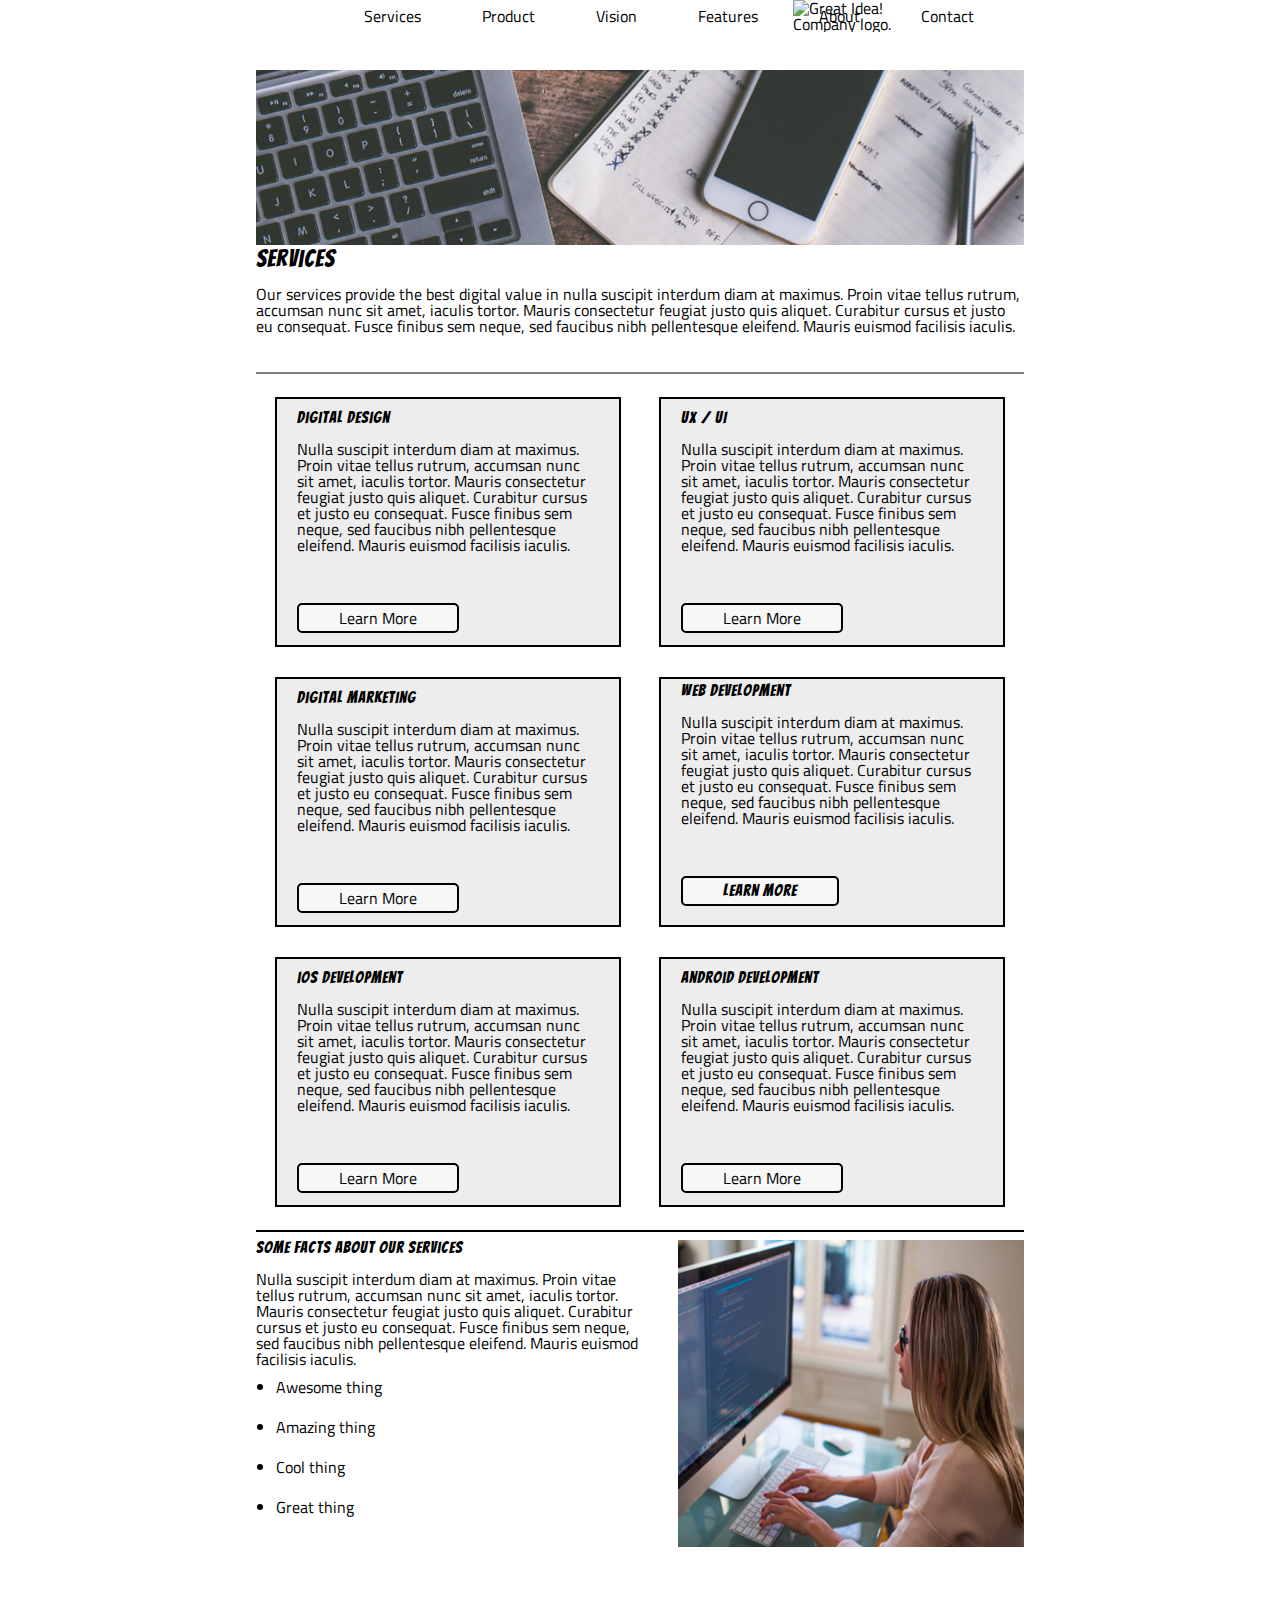
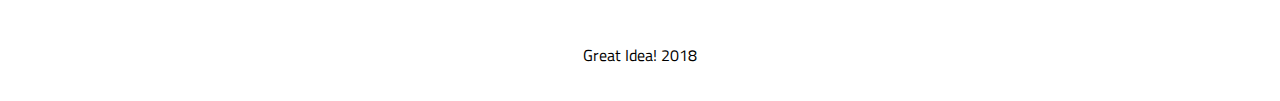
==== services.html @ 65a363fb "MVP Complete, begin stretch refactor" ====
<!DOCTYPE html>
<html lang="en">
<head>
  <meta charset="UTF-8">
  <meta name="viewport" content="width=device-width, initial-scale=1.0">
  <meta http-equiv="X-UA-Compatible" content="ie=edge">
  <link href="https://fonts.googleapis.com/css?family=Bangers|Titillium+Web" rel="stylesheet">
  <link rel="stylesheet" href="css/index.css">

  <title>Document</title>
</head>
<body>
  <div class="container">

    <nav class="nav">
      <div class="menu">
        <a href="services.html">Services</a>
        <a href="#">Product</a>
        <a href="#">Vision</a>
        <a href="#">Features</a>
        <a href="#">About</a>
        <a href="#">Contact</a>
      </div>
      <img class="companyLogo" src="img/logo.png" alt="Great Idea! Company logo.">


    </nav>




    <img class="midImage" src="img/services-header.jpg" alt="Our services header image">

    <h2>Services</h2>

    <div class="servicesPitch type">Our services provide the best digital value in nulla suscipit interdum diam at
      maximus.
      Proin vitae tellus rutrum, accumsan nunc sit amet, iaculis tortor. Mauris consectetur feugiat justo quis aliquet.
      Curabitur cursus et justo eu consequat. Fusce finibus sem neque, sed faucibus nibh pellentesque eleifend. Mauris
      euismod facilisis iaculis.</div>

    <hr>

    <section class="servicesOverview type">

      <div class="box">
        <h3>Digital Design</h3>

        <p>
          Nulla suscipit interdum diam at maximus. Proin vitae tellus rutrum, accumsan nunc sit amet, iaculis tortor.
          Mauris
          consectetur feugiat justo quis aliquet. Curabitur cursus et justo eu consequat. Fusce finibus sem neque, sed
          faucibus nibh pellentesque
          eleifend. Mauris euismod facilisis iaculis.

        </p>
        <p class="smallButton">Learn More</p>

      </div>


      <div class="box">
        <h3>UX / UI</h3>

        <p>
          Nulla suscipit interdum diam at maximus. Proin vitae tellus rutrum, accumsan nunc sit amet, iaculis tortor.
          Mauris
          consectetur feugiat justo quis aliquet. Curabitur cursus et justo eu consequat. Fusce finibus sem neque, sed
          faucibus nibh pellentesque
          eleifend. Mauris euismod facilisis iaculis.
        </p>

        <p class="smallButton">Learn More</p c>
      </div>



      <div class="box">
        <h3>Digital Marketing</h3>

        <p>
          Nulla suscipit interdum diam at maximus. Proin vitae tellus rutrum, accumsan nunc sit amet, iaculis tortor.
          Mauris
          consectetur feugiat justo quis aliquet. Curabitur cursus et justo eu consequat. Fusce finibus sem neque, sed
          faucibus nibh pellentesque
          eleifend. Mauris euismod facilisis iaculis.
        </p>

        <p class="smallButton">Learn More</p>
      </div>



      <div class="box">
        <h3>Web Development</h3>

        <p>
          Nulla suscipit interdum diam at maximus. Proin vitae tellus rutrum, accumsan nunc sit amet, iaculis tortor.
          Mauris
          consectetur feugiat justo quis aliquet. Curabitur cursus et justo eu consequat. Fusce finibus sem neque, sed
          faucibus nibh pellentesque
          eleifend. Mauris euismod facilisis iaculis.
        </p>

        <h3 class="smallButton">Learn More</ cl>
      </div>



      <div class="box">
        <h3>iOS Development</h3>

        <p>
          Nulla suscipit interdum diam at maximus. Proin vitae tellus rutrum, accumsan nunc sit amet, iaculis tortor.
          Mauris
          consectetur feugiat justo quis aliquet. Curabitur cursus et justo eu consequat. Fusce finibus sem neque, sed
          faucibus nibh pellentesque
          eleifend. Mauris euismod facilisis iaculis.
        </p>

        <p class="smallButton">Learn More</p>
      </div>



      <div class="box">
        <h3>Android Development</h3>

        <p>
          Nulla suscipit interdum diam at maximus. Proin vitae tellus rutrum, accumsan nunc sit amet, iaculis tortor.
          Mauris
          consectetur feugiat justo quis aliquet. Curabitur cursus et justo eu consequat. Fusce finibus sem neque, sed
          faucibus nibh pellentesque
          eleifend. Mauris euismod facilisis iaculis.
        </p>

        <p class="smallButton">Learn More</p>
      </div>
    </section>

    <hr class="footer">

    <div class="closer type">
      <div class="textInfo">
        <h3>Some Facts About Our Services</h3>

        <p>
          Nulla suscipit interdum diam at maximus. Proin vitae tellus rutrum, accumsan nunc sit amet, iaculis tortor.
          Mauris
          consectetur feugiat justo quis aliquet. Curabitur cursus et justo eu consequat. Fusce finibus sem neque, sed
          faucibus nibh pellentesque
          eleifend. Mauris euismod facilisis iaculis.
        </p>

        <ul class="bullets">
          <li>Awesome thing</li>
          <li> Amazing thing</li>
          <li>Cool thing</li>
          <li>Great thing</li>
        </ul>
      </div>


      <img src="img/services-info.png" alt="one of our employees hard at work">
    </div>

    <div class="copyright">Great Idea! 2018</div>

</body>
</html>
---- css/index.css ----
/* Use your own code or past solution for Great Idea Web Page CSS here! */


/* http://meyerweb.com/eric/tools/css/reset/
   v2.0 | 20110126
   License: none (public domain)
*/

html,
body,
div,
span,
applet,
object,
iframe,
h1,
h2,
h3,
h4,
h5,
h6,
p,
blockquote,
pre,
a,
abbr,
acronym,
address,
big,
cite,
code,
del,
dfn,
em,
img,
ins,
kbd,
q,
s,
samp,
small,
strike,
strong,
sub,
sup,
tt,
var,
b,
u,
i,
center,
dl,
dt,
dd,
ol,
ul,
li,
fieldset,
form,
label,
legend,
table,
caption,
tbody,
tfoot,
thead,
tr,
th,
td,
article,
aside,
canvas,
details,
embed,
figure,
figcaption,
footer,
header,
hgroup,
menu,
nav,
output,
ruby,
section,
summary,
time,
mark,
audio,
video {
  margin: 0;
  padding: 0;
  border: 0;
  font-size: 100%;
  font: inherit;
  vertical-align: baseline;
}

/* HTML5 display-role reset for older browsers */
article,
aside,
details,
figcaption,
figure,
footer,
header,
hgroup,
menu,
nav,
section {
  display: block;
}

body {
  line-height: 1;
}

ol,
ul {
  list-style: none;
}

blockquote,
q {
  quotes: none;
}

blockquote:before,
blockquote:after,
q:before,
q:after {
  content: '';
  content: none;
}

table {
  border-collapse: collapse;
  border-spacing: 0;
}

/* Set every element's box-sizing to border-box */
* {
  box-sizing: border-box;
}

html,
body {
  height: 100%;
  font-family: 'Titillium Web', sans-serif;
}

h1,
h2,
h3,
h4,
h5 {
  font-family: 'Bangers', cursive;
  letter-spacing: 1px;
  margin-bottom: 15px;
}

/* END RESET */

/* Let's set some Generic Stylings */
h2 {
  font-size: 1.5em;
}

hr {
  border: 1px solid grey;
}

.container {
  width: 60%;
  margin: auto;
}

/* menu styling - static across pages */
nav {
  width: 100%;
  display: flex;
  justify-content: space-around;
  align-items: center;
  padding-bottom: 5%;
}

.linkStyle {
  width: 100%;
  margin-right: auto;
}

.menu {
  display: flex;
  justify-content: space-between;
}

.menu a {

  text-decoration: none;
  color: inherit;
  padding-left: 10%;
  padding-right: 10%;
}

.companyLogo {
  width: 20%;
}

/* end menu styling */

/* front page header content */
header {

  display: flex;
  justify-content: space-around;
  padding-bottom: 5%;
}

.hero {
  display: flex;
  flex-direction: column;
}

header .hero-text {
  display: flex;
  flex-direction: column;
  justify-content: flex-start;
  align-items: center;
  font-size: 5em;
  font-family: Bangers, cursive;
  padding-bottom: 10%;
}

.button {

  text-align: center;
  width: 50%;
  border: 2px solid black;
  margin-left: 25%;
  margin-top: 8%;
  padding: 2%;
}

/* END MAIN PAGE HEADER */

/* Top Content Section */

.topHalf {
  display: flex;
  padding-top: 3%;
  padding-bottom: 5%;
}

.midImage {
  width: 100%;
}

.bottomHalf {
  display: flex;
  justify-content: center;
  padding-top: 3%;
  padding-bottom: 5%;
}

.bottomText {
  width: 95%;
}

footer {
  display: flex;
  flex-direction: column;
  justify-content: space-between;
  padding-top: 5%;
}

.address {
  display: flex;
  flex-direction: column;
  justify-content: space-between;
  padding-bottom: 2%;
}

.email {
  padding-top: 3%;
  padding-bottom: 3%;
}

.copyright {
  text-align: center;
  padding-bottom: 5%;
}

/* END FOOTER STYLING */

/* BEGIN SERVICES STYLING */

.servicesPitch {
  padding-bottom: 30px;
}

.servicesOverview {
  display: flex;
  flex-wrap: wrap;
  justify-content: space-around;
  width: 100%
}

.box {

  border: 2px solid black;
  background-color: rgb(238, 237, 238);
  display: flex;
  flex-direction: column;
  justify-content: center;
  align-items: flex-start;
  margin: 15px 0px 15px 0px;
  width: 45%;
  height: 250px;
  padding: 0px 20px 0px 20px;
}

.smallButton {
  margin-top: 50px;
  padding: 5px 40px 5px 40px;
  background-color: #F7F7F7;
  border: 2px solid black;
  border-radius: 5px;

}

/* END SERVICE STYLING */

hr.footer {
  border: 1px solid black;
  height: 1px;
  color: black;
}

/* Begin Closer Styling */

.closer {
  display: flex;
  justify-content: space-between;
  padding-bottom: 100px;
}

.textInfo {
  width: 50%;
  display: flex;
  flex-direction: column;


}

.bullets {
  padding-left: 20px;
  padding-bottom: 20px;
}

.textInfo li {
  list-style: disc;
  line-height: 40px;

}

.closer img {
  width: 45%;
}

/* END SERVICES STYLING */



/* Responsive Stylings */


/* 800px viewport */

@media (max-width: 800px) {
  .container {
    width: 90%;
  }

  .nav {

    flex-direction: column-reverse;
  }

  .nav img {
    width: 30%;
    height: 30%;
    padding-bottom: 5%;
    padding-top: 5%
  }

  .menu {
    justify-content: space-around;
    padding-right: 10%;
    padding-bottom: 5%
  }

  .menu a {
    margin-left: 15%;
    margin-right: 10%;
  }


  header img {
    display: none;
  }
}




/* 500 px viewport */

@media (max-width: 500px) {
  .container {
    width: 100%;
    display: flex;
    flex-direction: column;
  }

  .nav {

    flex-direction: column-reverse;
  }

  .nav .companyLogo {
    height: 100px;
    width: 60%;

  }

  .menu {

    flex-direction: column;
    width: 100%;
    text-align: center;

  }

  .menu a {

    margin-right: -11%;
    margin-left: .5%;
    padding-top: 5%;
    padding-bottom: 5%;
    border-top: 1px solid black;
    text-align: center;
    font-size: 1.5rem;
  }

  .hero {
    width: 100%;
    border-top: 1px solid black;
    border-bottom: 1px solid black;
    padding-bottom: 20%;
    margin-top: -10%;
  }

  .hero-text {
    padding-top: 10%
  }

  .middleSpacer{
width: 90%;
margin: 0 auto;
  }

  .topHalf {
    flex-direction: column;
  }

  .features,
  .about,
  .services,
  .product,
  .vision,
  footer {
    width: 90%;
    margin: 0 auto;
    padding-top: 60px;
    padding-bottom: 60px;
  }

  .bottomHalf {
    flex-direction: column;
  }

}
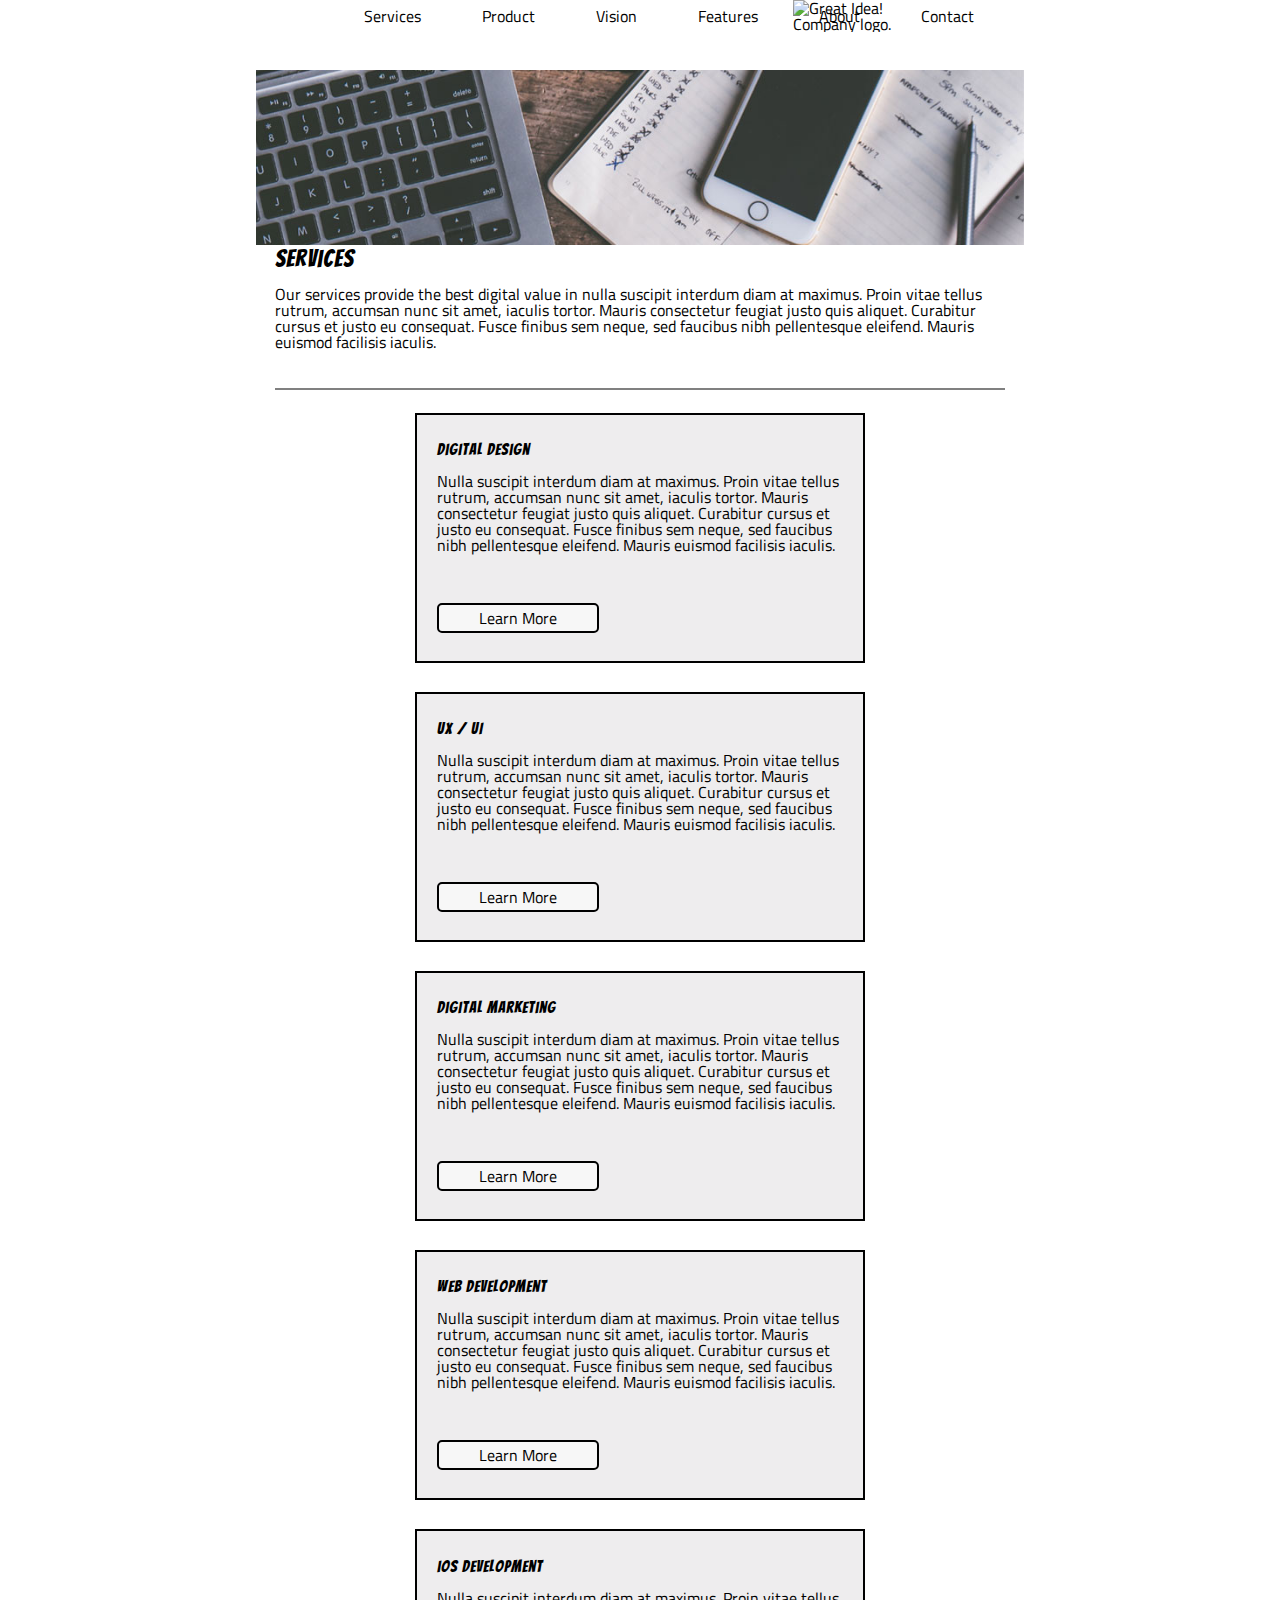
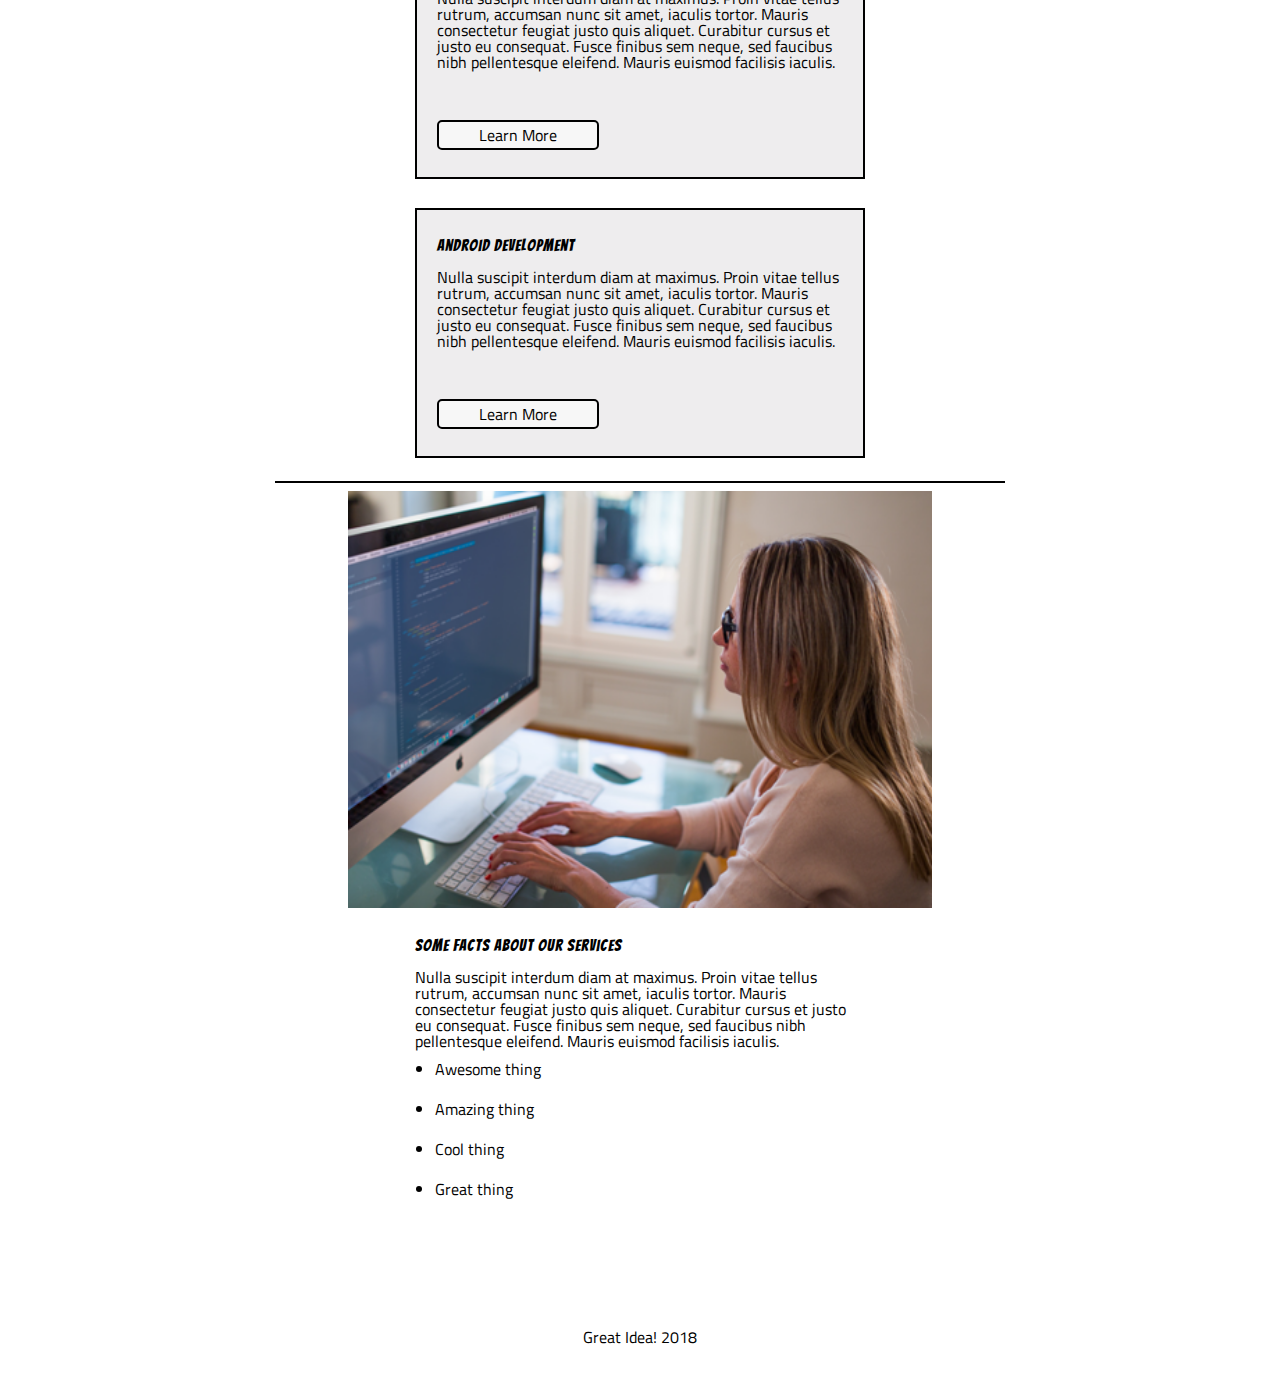
==== commit f222f38e: "Services Page responsive styling complete" ====
--- a/services.html
+++ b/services.html
@@ -1,14 +1,20 @@
-<!DOCTYPE html>
+<!doctype html>
+
 <html lang="en">
+
 <head>
-  <meta charset="UTF-8">
-  <meta name="viewport" content="width=device-width, initial-scale=1.0">
-  <meta http-equiv="X-UA-Compatible" content="ie=edge">
+  <meta charset="utf-8">
+
+  <title>Great Idea! - Services</title>
+
   <link href="https://fonts.googleapis.com/css?family=Bangers|Titillium+Web" rel="stylesheet">
   <link rel="stylesheet" href="css/index.css">
 
-  <title>Document</title>
+  <!--[if lt IE 9]>
+    <script src="https://cdnjs.cloudflare.com/ajax/libs/html5shiv/3.7.3/html5shiv.js"></script>
+  <![endif]-->
 </head>
+
 <body>
   <div class="container">
 
@@ -29,142 +35,162 @@
 
 
 
-    <img class="midImage" src="img/services-header.jpg" alt="Our services header image">
+    <div class="imageContainer" ;>
+      <img class="midImage" src="img/services-header.jpg" alt="Our services header image">
+    </div>
 
-    <h2>Services</h2>
+    <div class="servicesIntro">
+      <h2>Services</h2>
 
-    <div class="servicesPitch type">Our services provide the best digital value in nulla suscipit interdum diam at
-      maximus.
-      Proin vitae tellus rutrum, accumsan nunc sit amet, iaculis tortor. Mauris consectetur feugiat justo quis aliquet.
-      Curabitur cursus et justo eu consequat. Fusce finibus sem neque, sed faucibus nibh pellentesque eleifend. Mauris
-      euismod facilisis iaculis.</div>
-
-    <hr>
-
-    <section class="servicesOverview type">
-
-      <div class="box">
-        <h3>Digital Design</h3>
-
-        <p>
-          Nulla suscipit interdum diam at maximus. Proin vitae tellus rutrum, accumsan nunc sit amet, iaculis tortor.
-          Mauris
-          consectetur feugiat justo quis aliquet. Curabitur cursus et justo eu consequat. Fusce finibus sem neque, sed
-          faucibus nibh pellentesque
-          eleifend. Mauris euismod facilisis iaculis.
-
-        </p>
-        <p class="smallButton">Learn More</p>
-
+      <div class="servicesPitch type">Our services provide the best digital value in nulla suscipit interdum diam at
+        maximus.
+        Proin vitae tellus rutrum, accumsan nunc sit amet, iaculis tortor. Mauris consectetur feugiat justo quis
+        aliquet.
+        Curabitur cursus et justo eu consequat. Fusce finibus sem neque, sed faucibus nibh pellentesque eleifend. Mauris
+        euismod facilisis iaculis.
       </div>
 
 
-      <div class="box">
-        <h3>UX / UI</h3>
+      <hr>
 
-        <p>
-          Nulla suscipit interdum diam at maximus. Proin vitae tellus rutrum, accumsan nunc sit amet, iaculis tortor.
-          Mauris
-          consectetur feugiat justo quis aliquet. Curabitur cursus et justo eu consequat. Fusce finibus sem neque, sed
-          faucibus nibh pellentesque
-          eleifend. Mauris euismod facilisis iaculis.
-        </p>
+      <section class="servicesOverview type">
 
-        <p class="smallButton">Learn More</p c>
-      </div>
+        <div class="boxContainer">
+          <div class="box">
+            <h3>Digital Design</h3>
+
+            <p>
+              Nulla suscipit interdum diam at maximus. Proin vitae tellus rutrum, accumsan nunc sit amet, iaculis
+              tortor.
+              Mauris
+              consectetur feugiat justo quis aliquet. Curabitur cursus et justo eu consequat. Fusce finibus sem neque,
+              sed
+              faucibus nibh pellentesque
+              eleifend. Mauris euismod facilisis iaculis.
+
+            </p>
+            <p class="smallButton">Learn More</p>
+
+          </div>
+
+
+          <div class="box">
+            <h3>UX / UI</h3>
+
+            <p>
+              Nulla suscipit interdum diam at maximus. Proin vitae tellus rutrum, accumsan nunc sit amet, iaculis
+              tortor.
+              Mauris
+              consectetur feugiat justo quis aliquet. Curabitur cursus et justo eu consequat. Fusce finibus sem neque,
+              sed
+              faucibus nibh pellentesque
+              eleifend. Mauris euismod facilisis iaculis.
+            </p>
+
+            <p class="smallButton">Learn More</p>
+          </div>
 
 
 
-      <div class="box">
-        <h3>Digital Marketing</h3>
+          <div class="box">
+            <h3>Digital Marketing</h3>
 
-        <p>
-          Nulla suscipit interdum diam at maximus. Proin vitae tellus rutrum, accumsan nunc sit amet, iaculis tortor.
-          Mauris
-          consectetur feugiat justo quis aliquet. Curabitur cursus et justo eu consequat. Fusce finibus sem neque, sed
-          faucibus nibh pellentesque
-          eleifend. Mauris euismod facilisis iaculis.
-        </p>
+            <p>
+              Nulla suscipit interdum diam at maximus. Proin vitae tellus rutrum, accumsan nunc sit amet, iaculis
+              tortor.
+              Mauris
+              consectetur feugiat justo quis aliquet. Curabitur cursus et justo eu consequat. Fusce finibus sem neque,
+              sed
+              faucibus nibh pellentesque
+              eleifend. Mauris euismod facilisis iaculis.
+            </p>
 
-        <p class="smallButton">Learn More</p>
-      </div>
+            <p class="smallButton">Learn More</p>
+          </div>
 
 
 
-      <div class="box">
-        <h3>Web Development</h3>
+          <div class="box">
+            <h3>Web Development</h3>
 
-        <p>
-          Nulla suscipit interdum diam at maximus. Proin vitae tellus rutrum, accumsan nunc sit amet, iaculis tortor.
-          Mauris
-          consectetur feugiat justo quis aliquet. Curabitur cursus et justo eu consequat. Fusce finibus sem neque, sed
-          faucibus nibh pellentesque
-          eleifend. Mauris euismod facilisis iaculis.
-        </p>
+            <p>
+              Nulla suscipit interdum diam at maximus. Proin vitae tellus rutrum, accumsan nunc sit amet, iaculis
+              tortor.
+              Mauris
+              consectetur feugiat justo quis aliquet. Curabitur cursus et justo eu consequat. Fusce finibus sem neque,
+              sed
+              faucibus nibh pellentesque
+              eleifend. Mauris euismod facilisis iaculis.
+            </p>
 
-        <h3 class="smallButton">Learn More</ cl>
-      </div>
+            <p class="smallButton">Learn More</p>
+          </div>
 
 
 
-      <div class="box">
-        <h3>iOS Development</h3>
+          <div class="box">
+            <h3>iOS Development</h3>
 
-        <p>
-          Nulla suscipit interdum diam at maximus. Proin vitae tellus rutrum, accumsan nunc sit amet, iaculis tortor.
-          Mauris
-          consectetur feugiat justo quis aliquet. Curabitur cursus et justo eu consequat. Fusce finibus sem neque, sed
-          faucibus nibh pellentesque
-          eleifend. Mauris euismod facilisis iaculis.
-        </p>
+            <p>
+              Nulla suscipit interdum diam at maximus. Proin vitae tellus rutrum, accumsan nunc sit amet, iaculis
+              tortor.
+              Mauris
+              consectetur feugiat justo quis aliquet. Curabitur cursus et justo eu consequat. Fusce finibus sem neque,
+              sed
+              faucibus nibh pellentesque
+              eleifend. Mauris euismod facilisis iaculis.
+            </p>
 
-        <p class="smallButton">Learn More</p>
-      </div>
+            <p class="smallButton">Learn More</p>
+          </div>
 
 
 
-      <div class="box">
-        <h3>Android Development</h3>
+          <div class="box">
+            <h3>Android Development</h3>
 
-        <p>
-          Nulla suscipit interdum diam at maximus. Proin vitae tellus rutrum, accumsan nunc sit amet, iaculis tortor.
-          Mauris
-          consectetur feugiat justo quis aliquet. Curabitur cursus et justo eu consequat. Fusce finibus sem neque, sed
-          faucibus nibh pellentesque
-          eleifend. Mauris euismod facilisis iaculis.
-        </p>
+            <p>
+              Nulla suscipit interdum diam at maximus. Proin vitae tellus rutrum, accumsan nunc sit amet, iaculis
+              tortor.
+              Mauris
+              consectetur feugiat justo quis aliquet. Curabitur cursus et justo eu consequat. Fusce finibus sem neque,
+              sed
+              faucibus nibh pellentesque
+              eleifend. Mauris euismod facilisis iaculis.
+            </p>
 
-        <p class="smallButton">Learn More</p>
-      </div>
-    </section>
+            <p class="smallButton">Learn More</p>
+          </div>
+        </div>
+      </section>
 
-    <hr class="footer">
+      <hr class="footer">
 
-    <div class="closer type">
-      <div class="textInfo">
-        <h3>Some Facts About Our Services</h3>
+      <div class="closer type">
+        <div class="textInfo">
+          <h3>Some Facts About Our Services</h3>
 
-        <p>
-          Nulla suscipit interdum diam at maximus. Proin vitae tellus rutrum, accumsan nunc sit amet, iaculis tortor.
-          Mauris
-          consectetur feugiat justo quis aliquet. Curabitur cursus et justo eu consequat. Fusce finibus sem neque, sed
-          faucibus nibh pellentesque
-          eleifend. Mauris euismod facilisis iaculis.
-        </p>
+          <p>
+            Nulla suscipit interdum diam at maximus. Proin vitae tellus rutrum, accumsan nunc sit amet, iaculis tortor.
+            Mauris
+            consectetur feugiat justo quis aliquet. Curabitur cursus et justo eu consequat. Fusce finibus sem neque, sed
+            faucibus nibh pellentesque
+            eleifend. Mauris euismod facilisis iaculis.
+          </p>
 
-        <ul class="bullets">
-          <li>Awesome thing</li>
-          <li> Amazing thing</li>
-          <li>Cool thing</li>
-          <li>Great thing</li>
-        </ul>
+          <ul class="bullets">
+            <li>Awesome thing</li>
+            <li> Amazing thing</li>
+            <li>Cool thing</li>
+            <li>Great thing</li>
+          </ul>
+        </div>
+
+
+        <img src="img/services-info.png" alt="one of our employees hard at work">
       </div>
 
+      <div class="copyright">Great Idea! 2018</div>
+</body>
 
-      <img src="img/services-info.png" alt="one of our employees hard at work">
-    </div>
-
-    <div class="copyright">Great Idea! 2018</div>
-
-</body>
 </html>--- a/css/index.css
+++ b/css/index.css
@@ -312,7 +312,7 @@
   flex-direction: column;
   justify-content: center;
   align-items: flex-start;
-  margin: 15px 0px 15px 0px;
+  margin: 2% 0 2% 0;
   width: 45%;
   height: 250px;
   padding: 0px 20px 0px 20px;
@@ -463,9 +463,9 @@
     padding-top: 10%
   }
 
-  .middleSpacer{
-width: 90%;
-margin: 0 auto;
+  .middleSpacer {
+    width: 90%;
+    margin: 0 auto;
   }
 
   .topHalf {
@@ -488,4 +488,50 @@
     flex-direction: column;
   }
 
+  .imageContainer {
+    border-top: 1px solid black;
+    padding-top: 50px;
+    margin-top: -50px;
+    padding-bottom: 30px;
+    text-align: center;
+  }
+
+  .midImage {
+    width: 95%;
+
+  }
+}
+
+.servicesIntro {
+  width: 95%;
+  margin: 0 auto;
+}
+
+.boxContainer {
+
+  display: flex;
+  width: 100%;
+  flex-direction: column;
+  align-items: center;
+
+}
+
+.box {
+  width: 450px;
+}
+
+.closer {
+  flex-direction: column-reverse;
+  align-items: center;
+}
+
+.textInfo {
+  width: 450px;
+  padding-top: 30px;
+
+}
+
+.closer img {
+  width: 80%;
+}
 }